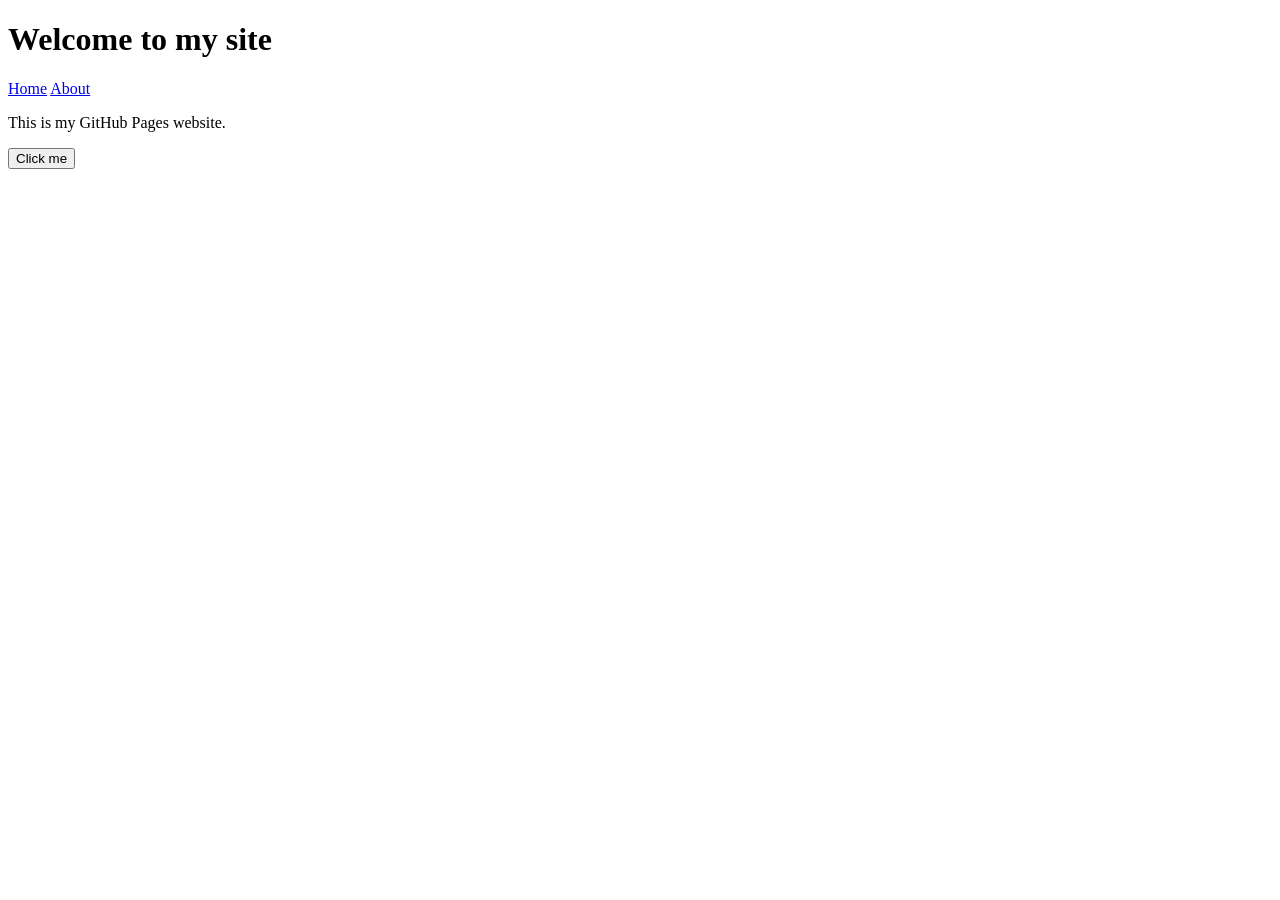
==== index.html @ d35e7068 "3/8" ====
<!DOCTYPE html>
<html lang="en">
<head>
  <meta charset="UTF-8" />
  <meta name="viewport" content="width=device-width, initial-scale=1.0" />
  <title>My Site</title>
  <link rel="stylesheet" href="css/style.css" />
</head>
<body>
  <header>
    <h1>Welcome to my site</h1>
    <nav>
      <a href="index.html">Home</a>
      <a href="about.html">About</a>
    </nav>
  </header>

  <main>
    <p>This is my GitHub Pages website.</p>
    <button id="helloBtn">Click me</button>
  </main>

  <script src="js/main.js"></script>
</body>
</html>
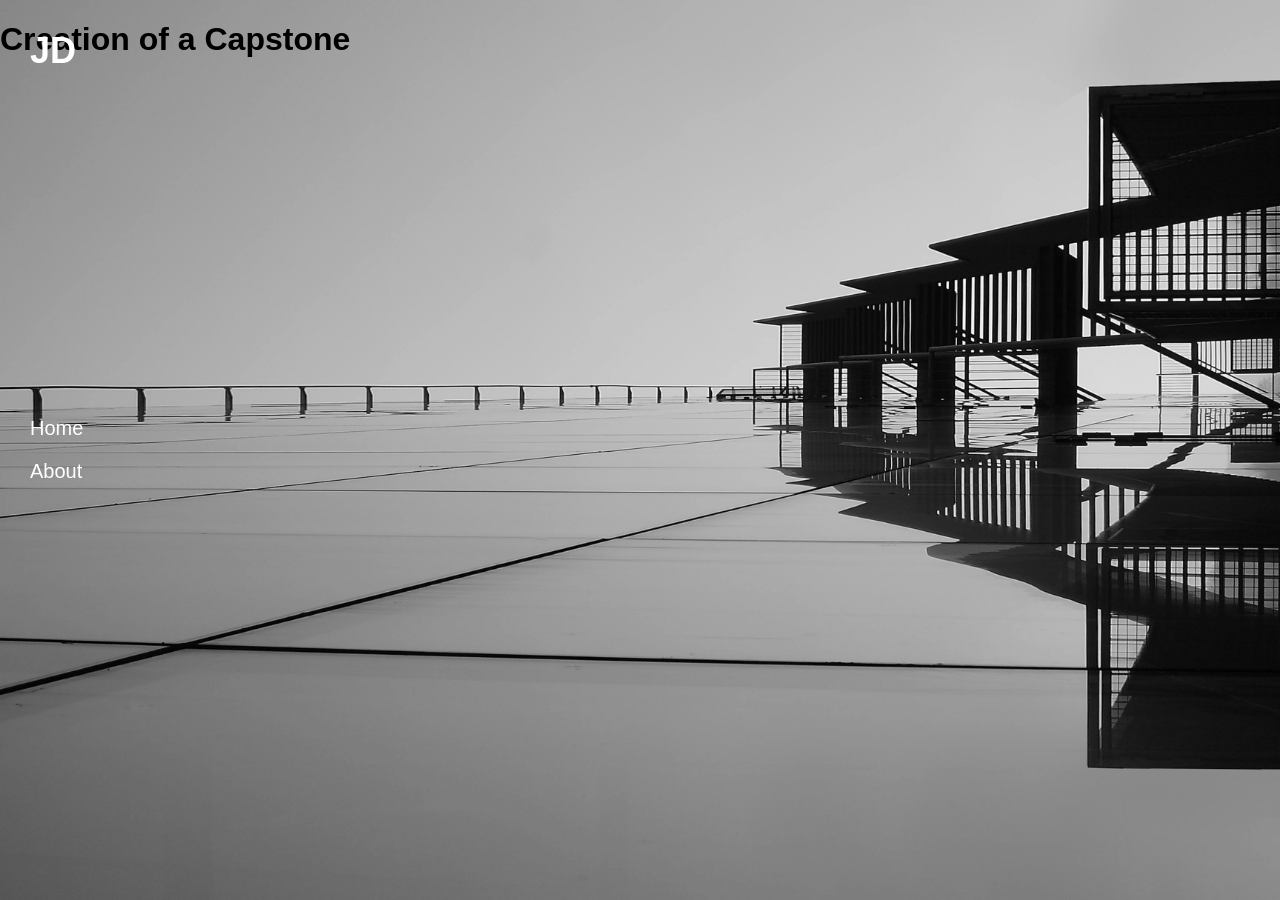
==== commit 4425fb96: "na" ====
--- a/index.html
+++ b/index.html
@@ -7,19 +7,19 @@
   <link rel="stylesheet" href="css/style.css" />
 </head>
 <body>
-  <header>
-    <h1>Welcome to my site</h1>
-    <nav>
-      <a href="index.html">Home</a>
-      <a href="about.html">About</a>
-    </nav>
-  </header>
 
-  <main>
-    <p>This is my GitHub Pages website.</p>
-    <button id="helloBtn">Click me</button>
-  </main>
+<header>
+  <div class="logo">JD</div>
 
-  <script src="js/main.js"></script>
+  <nav class="side-nav">
+    <a href="index.html">Home</a>
+    <a href="about.html">About</a>
+  </nav>
+</header>
+
+<main class="hero">
+  <h1>Creation of a <strong>Capstone</strong></h1>
+</main>
+
 </body>
 </html>
--- a/css/style.css
+++ b/css/style.css
@@ -0,0 +1,65 @@
+/* Page Styling */
+
+body {
+  margin: 0;
+  font-family: Arial, sans-serif;
+
+  /* Background image for the entire site */
+  background-image: url("../images/Background.jpg");
+  background-size: cover;
+  background-position: center;
+  background-repeat: no-repeat;
+  background-attachment: fixed;
+}
+
+
+/* Title */
+
+.intro {
+  height: 100vh;              
+  display: flex;
+  justify-content: center;     
+  align-items: center;         
+  text-align: center;
+  color: white;
+}
+
+.intro h1 {
+  font-size: 64px;
+  font-weight: normal;
+}
+
+
+/* Left Side Navigation */
+
+.side-nav {
+  position: fixed;
+  left: 30px;
+  top: 50%;
+  transform: translateY(-50%);
+  display: flex;
+  flex-direction: column;
+}
+
+.side-nav a {
+  color: white;
+  text-decoration: none;
+  font-size: 20px;
+  margin: 10px 0;
+}
+
+.side-nav a:hover {
+  text-decoration: underline;
+}
+
+
+/* Left Side Initials (JD) */
+
+.logo {
+  position: fixed;
+  left: 30px;       
+  top: 30px;        
+  color: white;
+  font-size: 36px;
+  font-weight: bold;
+}
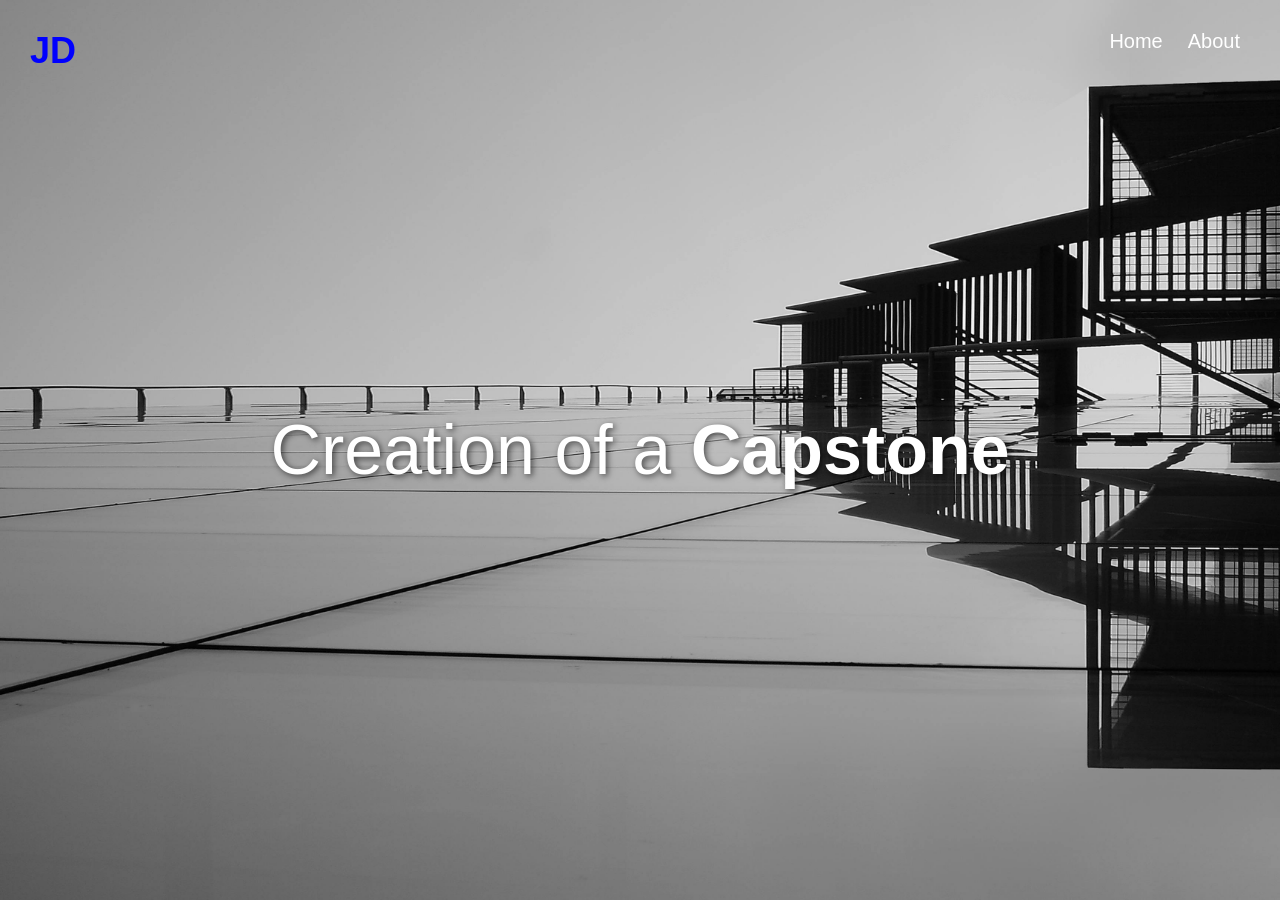
==== commit 8fd6cf6d: "n/a" ====
--- a/index.html
+++ b/index.html
@@ -1,23 +1,23 @@
 <!DOCTYPE html>
 <html lang="en">
 <head>
-  <meta charset="UTF-8" />
-  <meta name="viewport" content="width=device-width, initial-scale=1.0" />
+  <meta charset="UTF-8">
+  <meta name="viewport" content="width=device-width, initial-scale=1.0">
   <title>My Site</title>
-  <link rel="stylesheet" href="css/style.css" />
+
+
+  <link rel="stylesheet" href="css/style.css">
 </head>
+
 <body>
+<div class="logo">JD</div>
 
-<header>
-  <div class="logo">JD</div>
+<nav class="side-nav">
+  <a href="index.html">Home</a>
+  <a href="about.html">About</a>
+</nav>
 
-  <nav class="side-nav">
-    <a href="index.html">Home</a>
-    <a href="about.html">About</a>
-  </nav>
-</header>
-
-<main class="hero">
+<main class="intro">
   <h1>Creation of a <strong>Capstone</strong></h1>
 </main>
 
--- a/css/style.css
+++ b/css/style.css
@@ -11,8 +11,6 @@
   background-repeat: no-repeat;
   background-attachment: fixed;
 }
-
-
 /* Title */
 
 .intro {
@@ -25,41 +23,39 @@
 }
 
 .intro h1 {
-  font-size: 64px;
+  font-size: 70px;
   font-weight: normal;
+  text-shadow: 2px 2px 6px rgba(0,0,0,0.6);
 }
-
-
-/* Left Side Navigation */
+/* Top Right Navigation */
 
 .side-nav {
   position: fixed;
-  left: 30px;
-  top: 50%;
-  transform: translateY(-50%);
+  top: 30px;
+  right: 40px;
   display: flex;
-  flex-direction: column;
+  flex-direction: row;
+  gap: 25px;
 }
 
 .side-nav a {
   color: white;
   text-decoration: none;
   font-size: 20px;
-  margin: 10px 0;
+  transition: 0.3s;
 }
 
 .side-nav a:hover {
   text-decoration: underline;
+  transform: translateY(-2px);
 }
-
-
 /* Left Side Initials (JD) */
 
 .logo {
   position: fixed;
   left: 30px;       
   top: 30px;        
-  color: white;
+  color: blue;
   font-size: 36px;
   font-weight: bold;
 }
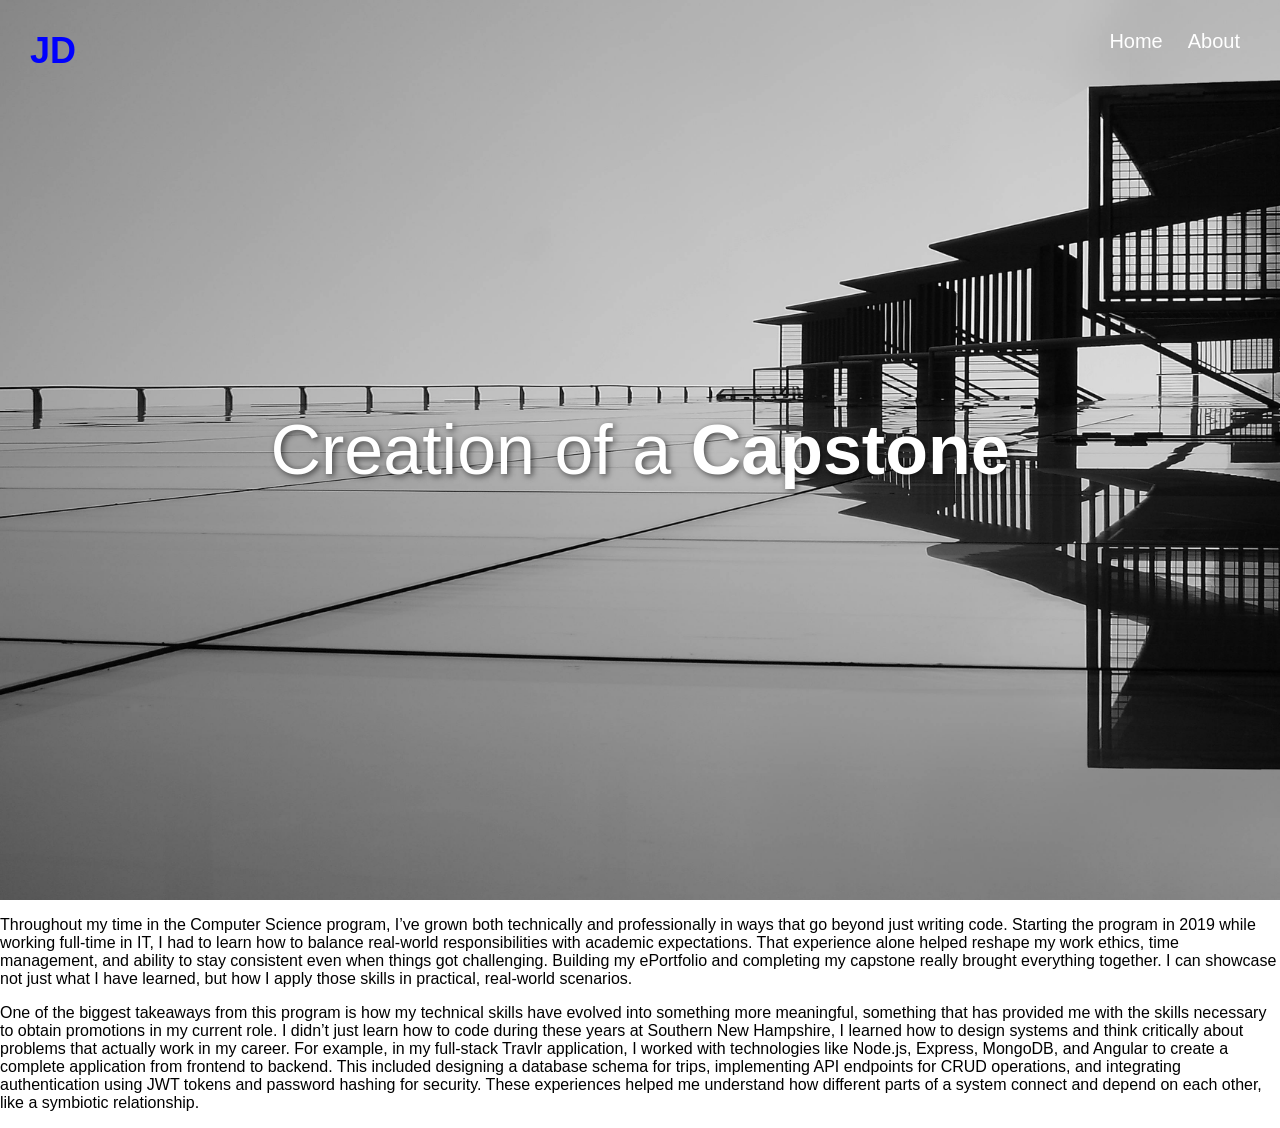
==== commit a2ccd883: "Update index.html" ====
--- a/index.html
+++ b/index.html
@@ -20,6 +20,7 @@
 <main class="intro">
   <h1>Creation of a <strong>Capstone</strong></h1>
 </main>
-
+<p>  Throughout my time in the Computer Science program, I’ve grown both technically and professionally in ways that go beyond just writing code. Starting the program in 2019 while working full-time in IT, I had to learn how to balance real-world responsibilities with academic expectations. That experience alone helped reshape my work ethics, time management, and ability to stay consistent even when things got challenging. Building my ePortfolio and completing my capstone really brought everything together. I can showcase not just what I have learned, but how I apply those skills in practical, real-world scenarios.</p>
+ <p>One of the biggest takeaways from this program is how my technical skills have evolved into something more meaningful, something that has provided me with the skills necessary to obtain promotions in my current role. I didn’t just learn how to code during these years at Southern New Hampshire, I learned how to design systems and think critically about problems that actually work in my career. For example, in my full-stack Travlr application, I worked with technologies like Node.js, Express, MongoDB, and Angular to create a complete application from frontend to backend. This included designing a database schema for trips, implementing API endpoints for CRUD operations, and integrating authentication using JWT tokens and password hashing for security. These experiences helped me understand how different parts of a system connect and depend on each other, like a symbiotic relationship.</p> 
 </body>
-</html>+</html>
--- a/css/style.css
+++ b/css/style.css
@@ -11,13 +11,14 @@
   background-repeat: no-repeat;
   background-attachment: fixed;
 }
+
 /* Title */
 
 .intro {
-  height: 100vh;              
+  height: 100vh;
   display: flex;
-  justify-content: center;     
-  align-items: center;         
+  justify-content: center;
+  align-items: center;
   text-align: center;
   color: white;
 }
@@ -25,8 +26,9 @@
 .intro h1 {
   font-size: 70px;
   font-weight: normal;
-  text-shadow: 2px 2px 6px rgba(0,0,0,0.6);
+  text-shadow: 2px 2px 6px rgba(0, 0, 0, 0.6);
 }
+
 /* Top Right Navigation */
 
 .side-nav {
@@ -49,13 +51,123 @@
   text-decoration: underline;
   transform: translateY(-2px);
 }
+
 /* Left Side Initials (JD) */
 
 .logo {
   position: fixed;
-  left: 30px;       
-  top: 30px;        
+  left: 30px;
+  top: 30px;
   color: blue;
   font-size: 36px;
   font-weight: bold;
-}+}
+
+/* About Page */
+
+.about-content {
+  text-align: center;
+  color: white;
+  max-width: 900px;
+  margin: 100px auto;
+  padding: 20px;
+}
+
+.about-content p {
+  font-size: 1.2rem;
+  line-height: 1.6;
+  margin-bottom: 30px;
+  text-shadow: 2px 2px 6px rgba(0, 0, 0, 0.6);
+}
+
+.video-section {
+  margin-top: 20px;
+}
+
+.video-section h2 {
+  margin-bottom: 20px;
+  color: white;
+  text-shadow: 2px 2px 6px rgba(0, 0, 0, 0.6);
+}
+
+.video-container {
+  display: flex;
+  justify-content: center;
+}
+
+.video-container iframe {
+  width: 560px;
+  height: 315px;
+  max-width: 100%;
+}
+
+/* PDF Section */
+
+.pdf-section {
+  margin-top: 40px;
+  text-align: left;
+  color: white;
+}
+
+.pdf-section h2 {
+  margin-bottom: 20px;
+  text-shadow: 2px 2px 6px rgba(0, 0, 0, 0.6);
+}
+
+.pdf-container {
+  display: flex;
+  justify-content: flex-start;
+  padding: 0 0 40px 0;
+}
+
+.pdf-container iframe {
+  width: 900px;
+  max-width: 100%;
+  height: 800px;
+  border: none;
+}
+
+.readme-section {
+  max-width: 900px;
+  margin: 40px auto 80px auto;
+  padding: 20px;
+  color: white;
+  text-align: left;
+  background: rgba(0, 0, 0, 0.45);
+  border-radius: 10px;
+}
+
+.readme-section h2 {
+  text-align: center;
+  margin-bottom: 20px;
+  text-shadow: 2px 2px 6px rgba(0,0,0,0.6);
+}
+
+#readme-content {
+  line-height: 1.7;
+  font-size: 1.1rem;
+}
+
+#readme-content h1,
+#readme-content h2,
+#readme-content h3 {
+  color: white;
+}
+
+#readme-content a {
+  color: #9fd3ff;
+}
+
+#readme-content code {
+  background: rgba(255,255,255,0.1);
+  padding: 2px 6px;
+  border-radius: 4px;
+}
+
+#readme-content pre {
+  background: rgba(255,255,255,0.1);
+  padding: 12px;
+  border-radius: 6px;
+  overflow-x: auto;
+}
+
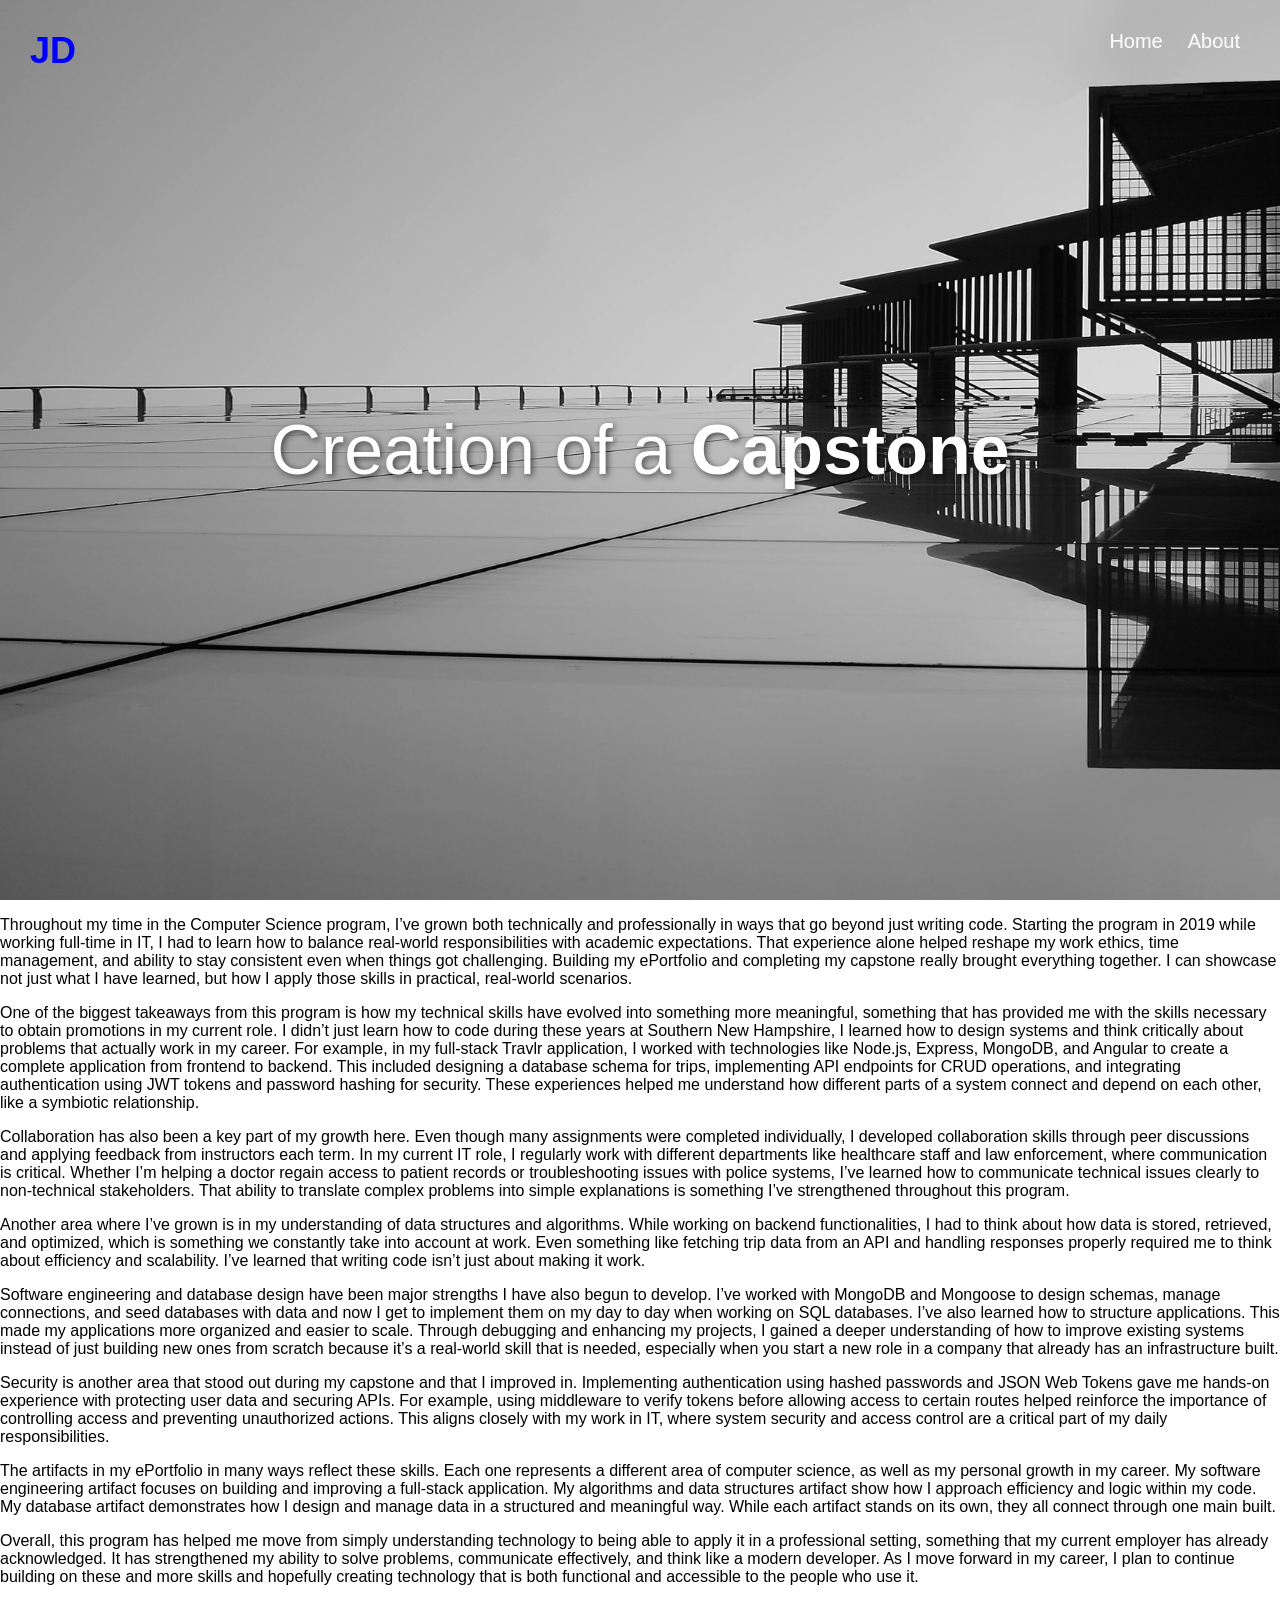
==== commit e18789f0: "Update index.html" ====
--- a/index.html
+++ b/index.html
@@ -22,5 +22,11 @@
 </main>
 <p>  Throughout my time in the Computer Science program, I’ve grown both technically and professionally in ways that go beyond just writing code. Starting the program in 2019 while working full-time in IT, I had to learn how to balance real-world responsibilities with academic expectations. That experience alone helped reshape my work ethics, time management, and ability to stay consistent even when things got challenging. Building my ePortfolio and completing my capstone really brought everything together. I can showcase not just what I have learned, but how I apply those skills in practical, real-world scenarios.</p>
  <p>One of the biggest takeaways from this program is how my technical skills have evolved into something more meaningful, something that has provided me with the skills necessary to obtain promotions in my current role. I didn’t just learn how to code during these years at Southern New Hampshire, I learned how to design systems and think critically about problems that actually work in my career. For example, in my full-stack Travlr application, I worked with technologies like Node.js, Express, MongoDB, and Angular to create a complete application from frontend to backend. This included designing a database schema for trips, implementing API endpoints for CRUD operations, and integrating authentication using JWT tokens and password hashing for security. These experiences helped me understand how different parts of a system connect and depend on each other, like a symbiotic relationship.</p> 
+<p>Collaboration has also been a key part of my growth here. Even though many assignments were completed individually, I developed collaboration skills through peer discussions and applying feedback from instructors each term. In my current IT role, I regularly work with different departments like healthcare staff and law enforcement, where communication is critical. Whether I’m helping a doctor regain access to patient records or troubleshooting issues with police systems, I’ve learned how to communicate technical issues clearly to non-technical stakeholders. That ability to translate complex problems into simple explanations is something I’ve strengthened throughout this program.</p>
+<P>Another area where I’ve grown is in my understanding of data structures and algorithms. While working on backend functionalities, I had to think about how data is stored, retrieved, and optimized, which is something we constantly take into account at work. Even something like fetching trip data from an API and handling responses properly required me to think about efficiency and scalability. I’ve learned that writing code isn’t just about making it work.</P>
+<p>Software engineering and database design have been major strengths I have also begun to develop. I’ve worked with MongoDB and Mongoose to design schemas, manage connections, and seed databases with data and now I get to implement them on my day to day when working on SQL databases. I’ve also learned how to structure applications. This made my applications more organized and easier to scale. Through debugging and enhancing my projects, I gained a deeper understanding of how to improve existing systems instead of just building new ones from scratch because it’s a real-world skill that is needed, especially when you start a new role in a company that already has an infrastructure built.</p>
+<p>Security is another area that stood out during my capstone and that I improved in. Implementing authentication using hashed passwords and JSON Web Tokens gave me hands-on experience with protecting user data and securing APIs. For example, using middleware to verify tokens before allowing access to certain routes helped reinforce the importance of controlling access and preventing unauthorized actions. This aligns closely with my work in IT, where system security and access control are a critical part of my daily responsibilities.</p>
+<p>The artifacts in my ePortfolio in many ways reflect these skills. Each one represents a different area of computer science, as well as my personal growth in my career. My software engineering artifact focuses on building and improving a full-stack application. My algorithms and data structures artifact show how I approach efficiency and logic within my code. My database artifact demonstrates how I design and manage data in a structured and meaningful way. While each artifact stands on its own, they all connect through one main built.</p>
+<p>Overall, this program has helped me move from simply understanding technology to being able to apply it in a professional setting, something that my current employer has already acknowledged. It has strengthened my ability to solve problems, communicate effectively, and think like a modern developer. As I move forward in my career, I plan to continue building on these and more skills and hopefully creating technology that is both functional and accessible to the people who use it.</p>
 </body>
 </html>
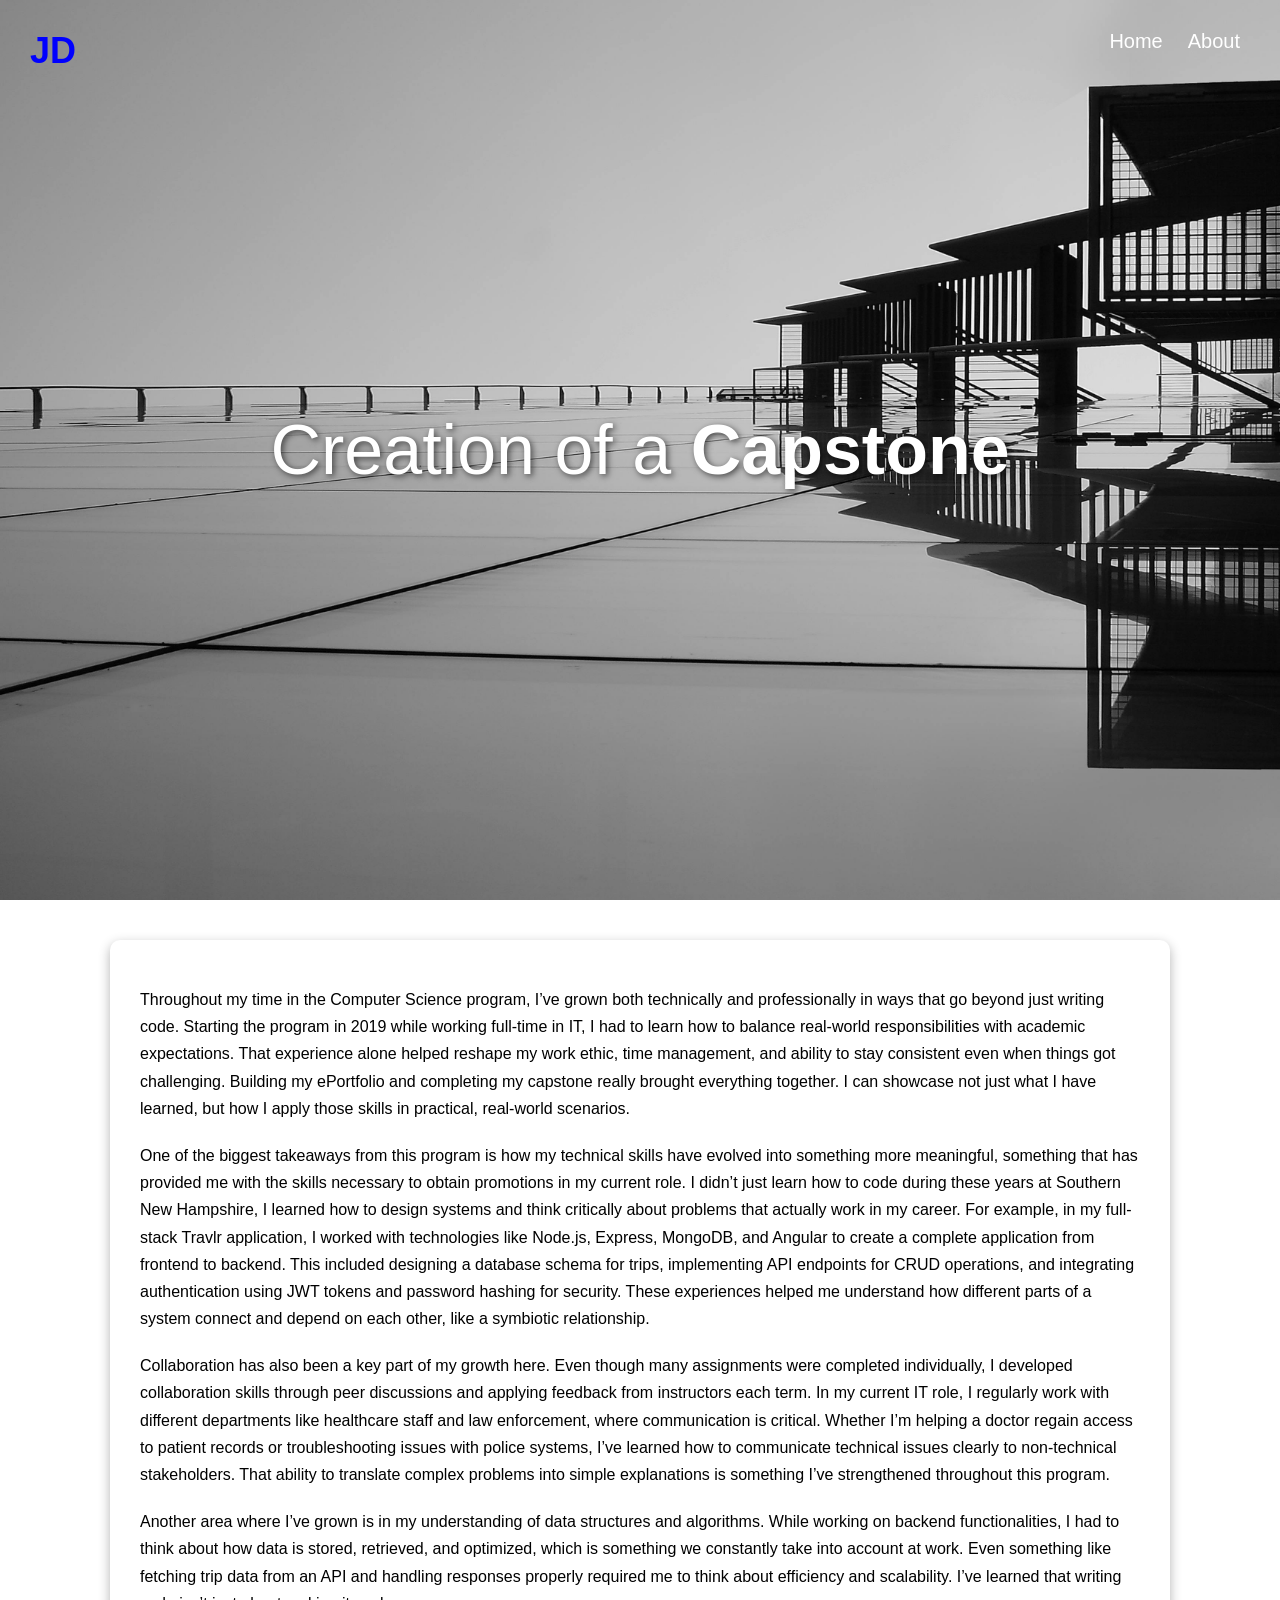
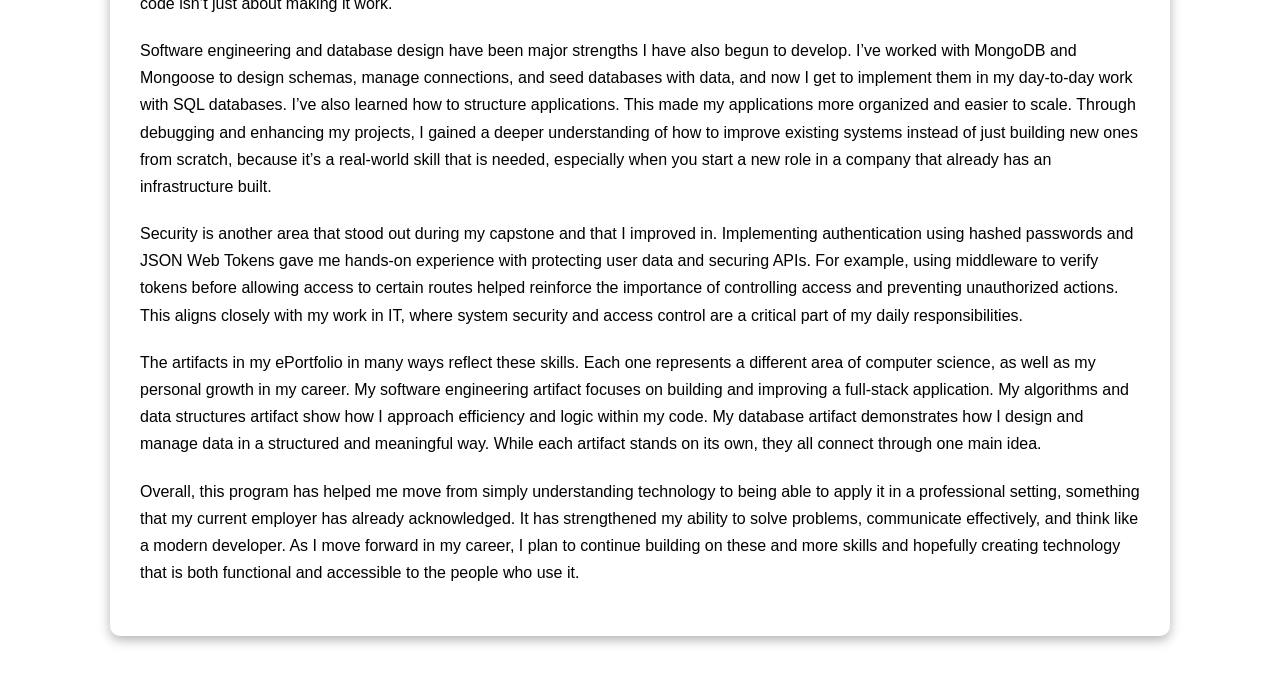
==== commit 47c63845: "Update index.html" ====
--- a/index.html
+++ b/index.html
@@ -4,29 +4,37 @@
   <meta charset="UTF-8">
   <meta name="viewport" content="width=device-width, initial-scale=1.0">
   <title>My Site</title>
-
-
   <link rel="stylesheet" href="css/style.css">
 </head>
 
 <body>
-<div class="logo">JD</div>
+  <div class="logo">JD</div>
 
-<nav class="side-nav">
-  <a href="index.html">Home</a>
-  <a href="about.html">About</a>
-</nav>
+  <nav class="side-nav">
+    <a href="index.html">Home</a>
+    <a href="about.html">About</a>
+  </nav>
 
-<main class="intro">
-  <h1>Creation of a <strong>Capstone</strong></h1>
-</main>
-<p>  Throughout my time in the Computer Science program, I’ve grown both technically and professionally in ways that go beyond just writing code. Starting the program in 2019 while working full-time in IT, I had to learn how to balance real-world responsibilities with academic expectations. That experience alone helped reshape my work ethics, time management, and ability to stay consistent even when things got challenging. Building my ePortfolio and completing my capstone really brought everything together. I can showcase not just what I have learned, but how I apply those skills in practical, real-world scenarios.</p>
- <p>One of the biggest takeaways from this program is how my technical skills have evolved into something more meaningful, something that has provided me with the skills necessary to obtain promotions in my current role. I didn’t just learn how to code during these years at Southern New Hampshire, I learned how to design systems and think critically about problems that actually work in my career. For example, in my full-stack Travlr application, I worked with technologies like Node.js, Express, MongoDB, and Angular to create a complete application from frontend to backend. This included designing a database schema for trips, implementing API endpoints for CRUD operations, and integrating authentication using JWT tokens and password hashing for security. These experiences helped me understand how different parts of a system connect and depend on each other, like a symbiotic relationship.</p> 
-<p>Collaboration has also been a key part of my growth here. Even though many assignments were completed individually, I developed collaboration skills through peer discussions and applying feedback from instructors each term. In my current IT role, I regularly work with different departments like healthcare staff and law enforcement, where communication is critical. Whether I’m helping a doctor regain access to patient records or troubleshooting issues with police systems, I’ve learned how to communicate technical issues clearly to non-technical stakeholders. That ability to translate complex problems into simple explanations is something I’ve strengthened throughout this program.</p>
-<P>Another area where I’ve grown is in my understanding of data structures and algorithms. While working on backend functionalities, I had to think about how data is stored, retrieved, and optimized, which is something we constantly take into account at work. Even something like fetching trip data from an API and handling responses properly required me to think about efficiency and scalability. I’ve learned that writing code isn’t just about making it work.</P>
-<p>Software engineering and database design have been major strengths I have also begun to develop. I’ve worked with MongoDB and Mongoose to design schemas, manage connections, and seed databases with data and now I get to implement them on my day to day when working on SQL databases. I’ve also learned how to structure applications. This made my applications more organized and easier to scale. Through debugging and enhancing my projects, I gained a deeper understanding of how to improve existing systems instead of just building new ones from scratch because it’s a real-world skill that is needed, especially when you start a new role in a company that already has an infrastructure built.</p>
-<p>Security is another area that stood out during my capstone and that I improved in. Implementing authentication using hashed passwords and JSON Web Tokens gave me hands-on experience with protecting user data and securing APIs. For example, using middleware to verify tokens before allowing access to certain routes helped reinforce the importance of controlling access and preventing unauthorized actions. This aligns closely with my work in IT, where system security and access control are a critical part of my daily responsibilities.</p>
-<p>The artifacts in my ePortfolio in many ways reflect these skills. Each one represents a different area of computer science, as well as my personal growth in my career. My software engineering artifact focuses on building and improving a full-stack application. My algorithms and data structures artifact show how I approach efficiency and logic within my code. My database artifact demonstrates how I design and manage data in a structured and meaningful way. While each artifact stands on its own, they all connect through one main built.</p>
-<p>Overall, this program has helped me move from simply understanding technology to being able to apply it in a professional setting, something that my current employer has already acknowledged. It has strengthened my ability to solve problems, communicate effectively, and think like a modern developer. As I move forward in my career, I plan to continue building on these and more skills and hopefully creating technology that is both functional and accessible to the people who use it.</p>
+  <main class="intro">
+    <h1>Creation of a <strong>Capstone</strong></h1>
+  </main>
+
+  <div class="text-box">
+    <p>Throughout my time in the Computer Science program, I’ve grown both technically and professionally in ways that go beyond just writing code. Starting the program in 2019 while working full-time in IT, I had to learn how to balance real-world responsibilities with academic expectations. That experience alone helped reshape my work ethic, time management, and ability to stay consistent even when things got challenging. Building my ePortfolio and completing my capstone really brought everything together. I can showcase not just what I have learned, but how I apply those skills in practical, real-world scenarios.</p>
+
+    <p>One of the biggest takeaways from this program is how my technical skills have evolved into something more meaningful, something that has provided me with the skills necessary to obtain promotions in my current role. I didn’t just learn how to code during these years at Southern New Hampshire, I learned how to design systems and think critically about problems that actually work in my career. For example, in my full-stack Travlr application, I worked with technologies like Node.js, Express, MongoDB, and Angular to create a complete application from frontend to backend. This included designing a database schema for trips, implementing API endpoints for CRUD operations, and integrating authentication using JWT tokens and password hashing for security. These experiences helped me understand how different parts of a system connect and depend on each other, like a symbiotic relationship.</p>
+
+    <p>Collaboration has also been a key part of my growth here. Even though many assignments were completed individually, I developed collaboration skills through peer discussions and applying feedback from instructors each term. In my current IT role, I regularly work with different departments like healthcare staff and law enforcement, where communication is critical. Whether I’m helping a doctor regain access to patient records or troubleshooting issues with police systems, I’ve learned how to communicate technical issues clearly to non-technical stakeholders. That ability to translate complex problems into simple explanations is something I’ve strengthened throughout this program.</p>
+
+    <p>Another area where I’ve grown is in my understanding of data structures and algorithms. While working on backend functionalities, I had to think about how data is stored, retrieved, and optimized, which is something we constantly take into account at work. Even something like fetching trip data from an API and handling responses properly required me to think about efficiency and scalability. I’ve learned that writing code isn’t just about making it work.</p>
+
+    <p>Software engineering and database design have been major strengths I have also begun to develop. I’ve worked with MongoDB and Mongoose to design schemas, manage connections, and seed databases with data, and now I get to implement them in my day-to-day work with SQL databases. I’ve also learned how to structure applications. This made my applications more organized and easier to scale. Through debugging and enhancing my projects, I gained a deeper understanding of how to improve existing systems instead of just building new ones from scratch, because it’s a real-world skill that is needed, especially when you start a new role in a company that already has an infrastructure built.</p>
+
+    <p>Security is another area that stood out during my capstone and that I improved in. Implementing authentication using hashed passwords and JSON Web Tokens gave me hands-on experience with protecting user data and securing APIs. For example, using middleware to verify tokens before allowing access to certain routes helped reinforce the importance of controlling access and preventing unauthorized actions. This aligns closely with my work in IT, where system security and access control are a critical part of my daily responsibilities.</p>
+
+    <p>The artifacts in my ePortfolio in many ways reflect these skills. Each one represents a different area of computer science, as well as my personal growth in my career. My software engineering artifact focuses on building and improving a full-stack application. My algorithms and data structures artifact show how I approach efficiency and logic within my code. My database artifact demonstrates how I design and manage data in a structured and meaningful way. While each artifact stands on its own, they all connect through one main idea.</p>
+
+    <p>Overall, this program has helped me move from simply understanding technology to being able to apply it in a professional setting, something that my current employer has already acknowledged. It has strengthened my ability to solve problems, communicate effectively, and think like a modern developer. As I move forward in my career, I plan to continue building on these and more skills and hopefully creating technology that is both functional and accessible to the people who use it.</p>
+  </div>
 </body>
 </html>
--- a/css/style.css
+++ b/css/style.css
@@ -127,47 +127,17 @@
   border: none;
 }
 
-.readme-section {
-  max-width: 900px;
-  margin: 40px auto 80px auto;
-  padding: 20px;
-  color: white;
-  text-align: left;
-  background: rgba(0, 0, 0, 0.45);
+.text-box {
+  background-color: white;
+  color: black;
+  max-width: 1000px;
+  margin: 40px auto;
+  padding: 30px;
   border-radius: 10px;
+  box-shadow: 0 4px 12px rgba(0, 0, 0, 0.3);
+  line-height: 1.7;
 }
 
-.readme-section h2 {
-  text-align: center;
+.text-box p {
   margin-bottom: 20px;
-  text-shadow: 2px 2px 6px rgba(0,0,0,0.6);
 }
-
-#readme-content {
-  line-height: 1.7;
-  font-size: 1.1rem;
-}
-
-#readme-content h1,
-#readme-content h2,
-#readme-content h3 {
-  color: white;
-}
-
-#readme-content a {
-  color: #9fd3ff;
-}
-
-#readme-content code {
-  background: rgba(255,255,255,0.1);
-  padding: 2px 6px;
-  border-radius: 4px;
-}
-
-#readme-content pre {
-  background: rgba(255,255,255,0.1);
-  padding: 12px;
-  border-radius: 6px;
-  overflow-x: auto;
-}
-
